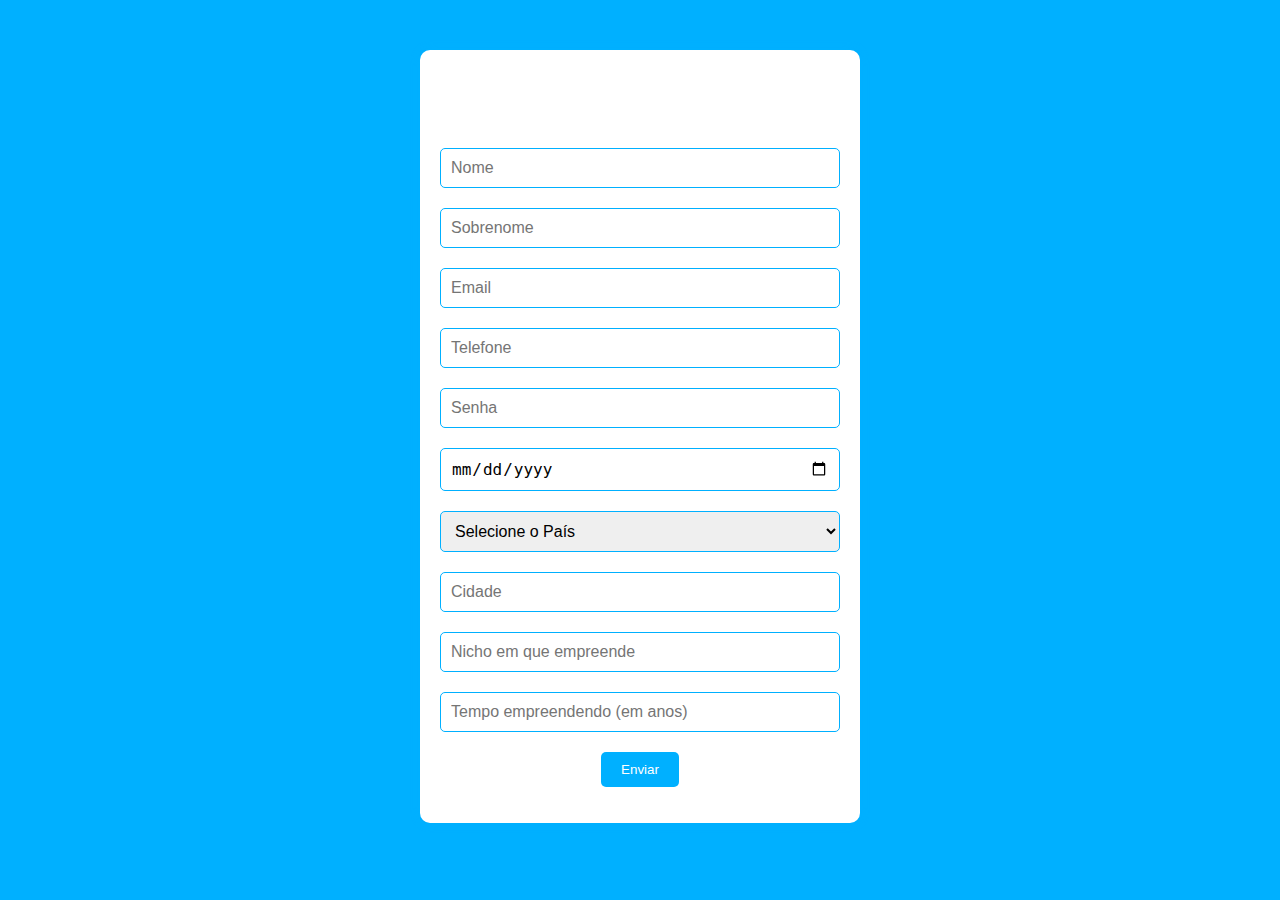
==== cadastro.html @ 378143ce "Form" ====
<html>
  <head>
    <style>
      body {
        font-family: Arial, sans-serif;
        background-color: #00b0ff;
        color: white;
      }

      .form-container {
        background-color: white;
        padding: 20px;
        border-radius: 10px;
        box-shadow: 0 0 10px #00b0ff;
        max-width: 400px;
        margin: 50px auto;
      }

      form {
        text-align: center;
      }

      input[type="text"],
      input[type="email"],
      input[type="tel"],
      input[type="password"],
      input[type="date"],
      select {
        width: 100%;
        padding: 10px;
        font-size: 16px;
        margin-bottom: 20px;
        border: 1px solid #00b0ff;
        border-radius: 5px;
      }

      input[type="submit"] {
        background-color: #00b0ff;
        color: white;
        padding: 10px 20px;
        border: none;
        border-radius: 5px;
        cursor: pointer;
        transition: all 0.2s ease-in-out;
      }

      input[type="submit"]:hover {
        background-color: #0497D9;
        transform: translateY(-2px);
        box-shadow: 0 4px 6px #00b0ff;
      }

      h2 {
        text-align: center;
        margin-bottom: 30px;
      }
    </style>
  </head>
  <body>
    <div class="form-container">
      <h2>Formulário de Cadastro</h2>
      <form action="#">
        <input type="text" placeholder="Nome" required />
        <input type="text" placeholder="Sobrenome" required />
        <input type="email" placeholder="Email" required />
        <input type="tel" placeholder="Telefone" required />
        <input type="password" placeholder="Senha" required />
        <input type="date" placeholder="Data de Nascimento" required />
        <select required>
          <option value="">Selecione o País</option>
          <option value="brasil">Brasil</option>
          <option value="argentina">Argentina</option>
          <option value="eua">Estados Unidos</option>
        </select>
        <input type="text" placeholder="Cidade" required />
        <input type="text" placeholder="Nicho em que empreende" required />
        <input type="text" placeholder="Tempo empreendendo (em anos)" required />
        <input type="submit" value="Enviar" />
      </form>
    </div>
  </body>
</html>
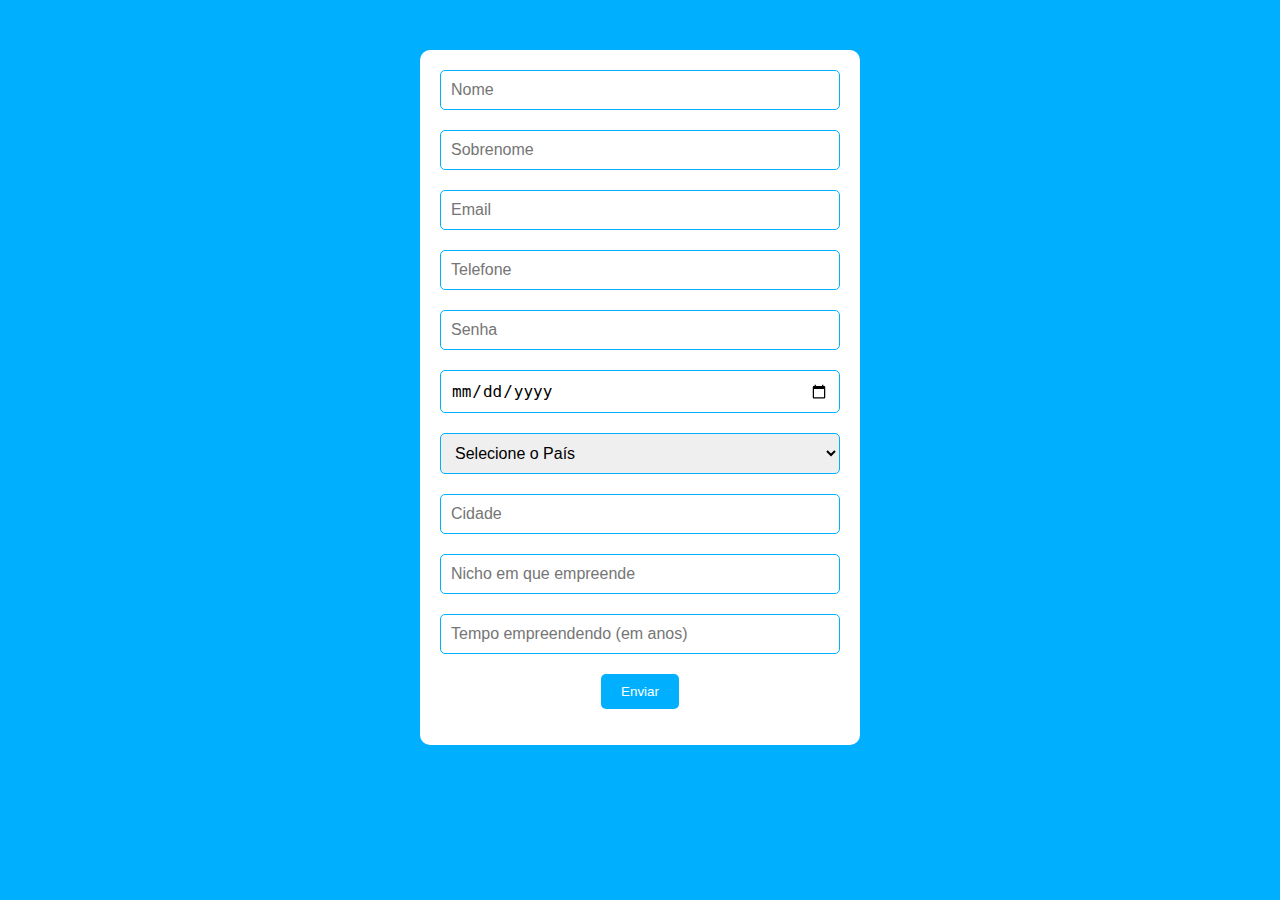
==== commit fb95451d: "ok" ====
--- a/cadastro.html
+++ b/cadastro.html
@@ -50,15 +50,12 @@
         box-shadow: 0 4px 6px #00b0ff;
       }
 
-      h2 {
-        text-align: center;
-        margin-bottom: 30px;
-      }
+    
     </style>
   </head>
   <body>
+    
     <div class="form-container">
-      <h2>Formulário de Cadastro</h2>
       <form action="#">
         <input type="text" placeholder="Nome" required />
         <input type="text" placeholder="Sobrenome" required />
